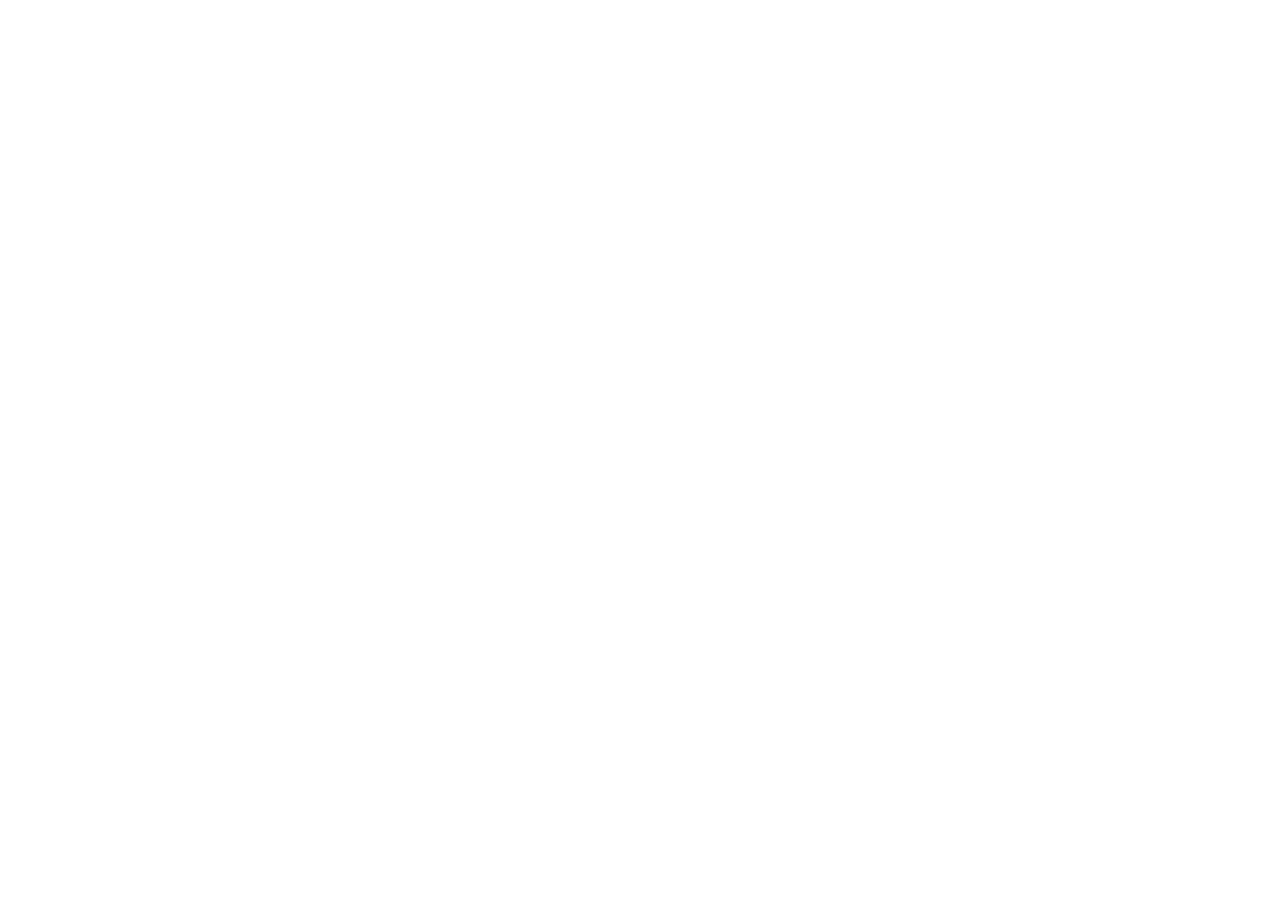
==== index.html @ 9b67566c "Init" ====
<!doctype html>
<html>
	<head>
		<title></title>
		<meta charset="utf-8">
		<meta name="viewport" content="width=device-width, initial-scale=1">
		<link rel="stylesheet" href="css/bootstrap-theme.css">
		<link rel="stylesheet" href="css/bootstrap.css">
		<link rel="stylesheet" href="css/style.css">
		<script src="js/jquery-3.2.1.min.js"></script>
		<script src="js/bootstrap.min.js"></script>
	</head>
	<body>
		<!-- TODO:  -->

		<div class="container">


			<div class="row">

			</div>

		</div>
	</body>
</html>
---- css/style.css ----
* {
    -webkit-box-sizing: border-box;
    -moz-box-sizing: border-box;
    box-sizing: border-box;
}



body {
	font-family: 'Dosis', sans-serif;
	font-size: 18px;
}


 /*breakpoint 1*/
@media screen and (max-width: 499px) {

}
 /*breakpoint 2*/
@media screen and (min-width: 500px) and (max-width: 995px) {

}
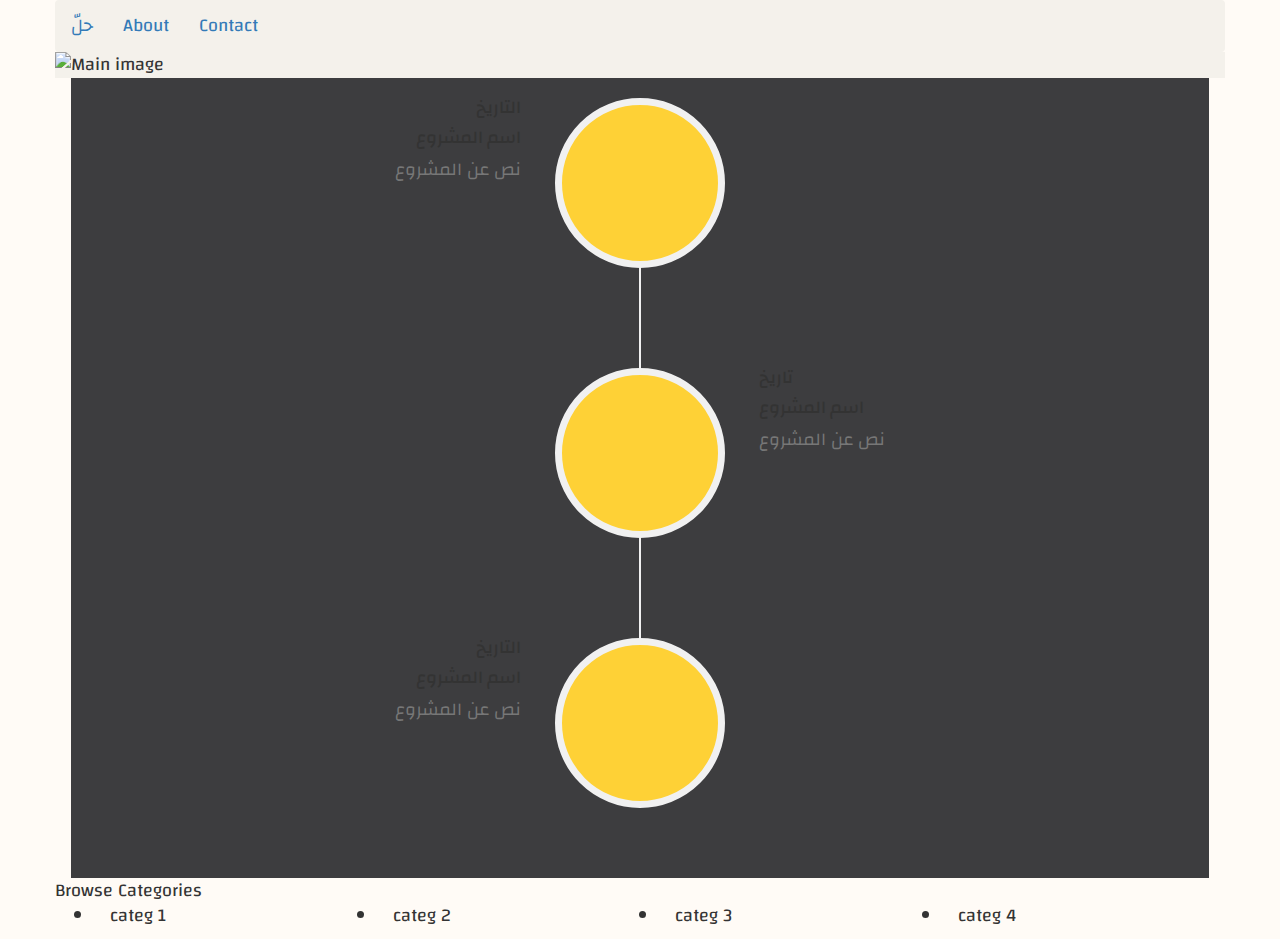
==== commit c6637ccd: "Ver 1" ====
--- a/index.html
+++ b/index.html
@@ -9,6 +9,7 @@
 		<link rel="stylesheet" href="css/style.css">
 		<script src="js/jquery-3.2.1.min.js"></script>
 		<script src="js/bootstrap.min.js"></script>
+		<link href="https://fonts.googleapis.com/css?family=Changa" rel="stylesheet">
 	</head>
 	<body>
 		<!-- TODO:  -->
@@ -16,9 +17,117 @@
 		<div class="container">
 
 
+			<!-- <div class="row header">
+				<div class="col-md-6">
+					<img src="http://via.placeholder.com/100x100" alt="Logo">
+				</div>
+				<div class="col-md-6">nav</div>
+			</div>		 -->
+
+
 			<div class="row">
+			<!-- Code source: bootstrap navbar documentation -->
+				<nav class="navbar costume-nav">
+					<div class="container-fluid">
+					<!-- Brand and toggle get grouped for better mobile display -->
+						<div class="navbar-header">
+							<button type="button" class="navbar-toggle collapsed nav-costume-btn" data-toggle="collapse" data-target="#bs-example-navbar-collapse-1" aria-expanded="false">
+							<span class="sr-only">Toggle navigation</span>
+							<span class="icon-bar icon-bar2"></span>
+							<span class="icon-bar icon-bar2"></span>
+							<span class="icon-bar icon-bar2"></span>
+							</button>
+							<a class="navbar-brand" href="#">حلّ</a>
+						</div>
+						<!-- Collect the nav links, forms, and other content for toggling -->
+						<div class="collapse navbar-collapse" id="bs-example-navbar-collapse-1">
+							<ul class="nav navbar-nav">
+								<li class="active"><a href="#">About <span class="sr-only">(current)</span></a></li>
+								<li><a href="#">Contact</a></li>
+							</ul>
+						</div><!-- /.navbar-collapse -->
+					</div><!-- /.container-fluid -->
+				</nav>
+			</div>
 
-			</div>
+			<div class="row main">
+				<div class="col-md-12 main-img">
+					<div class="main-description" style="display:none;">
+						<span class="desription">تصفّح المشاكل</span>
+						<span class="desription">جد الحلول</span>
+						<span class="desription">احصل على مكافئتك</span>
+					</div>
+					<img class="img-responsive" src="http://via.placeholder.com/1200x700" alt="Main image">
+				</div>
+			</div>			
+			<div class="row steps">
+<!-- 				<div class="col-md-3">
+					<img class="img-responsive " src="images/find.png" alt="Main image">
+				</div>
+				<div class="col-md-3">2</div>
+				<div class="col-md-3">3</div>
+				<div class="col-md-3">4</div> -->
+
+				   <ul class="timeline">
+                        <li>
+                            <div class="timeline-image">
+                                <img class="img-circle img-responsive" src="img/about/1.jpg" alt="">
+                            </div>
+                            <div class="timeline-panel">
+                                <div class="timeline-heading">
+                                    <h4>التاريخ</h4>
+                                    <h4 class="subheading">اسم المشروع</h4>
+                                </div>
+                                <div class="timeline-body">
+                                    <p class="text-muted">نص عن المشروع</p>
+                                </div>
+                            </div>
+                        </li>
+                        <li class="timeline-inverted">
+                            <div class="timeline-image">
+                                <img class="img-circle img-responsive" src="img/about/2.jpg" alt="">
+                            </div>
+                            <div class="timeline-panel">
+                                <div class="timeline-heading">
+                                    <h4>تاريخ</h4>
+                                    <h4 class="subheading">اسم المشروع</h4>
+                                </div>
+                                <div class="timeline-body">
+                                    <p class="text-muted">نص عن المشروع</p>
+                                </div>
+                            </div>
+                        </li>
+                        <li>
+                            <div class="timeline-image">
+                                <img class="img-circle img-responsive" src="img/about/3.jpg" alt="">
+                            </div>
+                            <div class="timeline-panel">
+                                <div class="timeline-heading">
+                                    <h4>التاريخ</h4>
+                                    <h4 class="subheading">اسم المشروع</h4>
+                                </div>
+                                <div class="timeline-body">
+                                    <p class="text-muted">نص عن المشروع</p>
+                                </div>
+                            </div>
+                        </li>
+
+                    
+                    </ul>
+
+
+			</div>	
+			<div class="row browse-title">
+				<span>Browse Categories</span>
+			</div>		
+			<ul class="row categories">
+				<li class="col-md-3">categ 1</li>
+				<li class="col-md-3">categ 2</li>
+				<li class="col-md-3">categ 3</li>
+				<li class="col-md-3">categ 4</li>
+			</ul>
+
+
 
 		</div>
 	</body>
--- a/css/style.css
+++ b/css/style.css
@@ -3,6 +3,12 @@
     -webkit-box-sizing: border-box;
     -moz-box-sizing: border-box;
     box-sizing: border-box;
+
+    /*direction: rtl;*/
+
+
+    /*background-color: #fffbf6;*/
+    /*border: 1px solid red;*/
 }
 
 
@@ -10,10 +16,242 @@
 body {
 	font-family: 'Dosis', sans-serif;
 	font-size: 18px;
-}
-
-
- /*breakpoint 1*/
+    background-color: #fffbf6;
+    font-family: 'Changa', sans-serif;
+}
+
+.header {
+    background-color: #f4f1eb;
+}
+
+.main {
+    background-color: #f4f1eb;
+}
+
+.costume-nav{
+    background-color: #f4f1eb;
+    margin-bottom: 0;
+    font-family: 'Changa', sans-serif;
+        /*float: left !important;*/
+}
+
+.nav-costume-btn {
+    background-color: #f4f1eb;
+}
+
+.icon-bar2{
+    background-color: #000;
+}
+
+
+.main-description{
+    position: absolute;
+    z-index: 100;
+    left: 50%;
+    right: 50%;
+    width: 200px;
+
+    /*display: block;*/
+
+}
+
+.desription{
+        position: relative;
+    float: left;
+    top: 50%;
+    left: 50%;
+    margin: 0 auto;
+    transform: translate(-50%, -50%);
+}
+
+.steps {
+    background-color: #3d3d3f;
+    height: 800px;
+    margin-right: 1px;
+    margin-left: 1px;
+    padding: 20px;
+}
+
+.main-img{
+    padding-left: 0;
+    padding-right: 0;
+}
+
+
+
+
+/********************BOOTSTAP TIMELINE**********************/
+
+.timeline {
+  list-style: none;
+  padding: 0;
+  position: relative;
+}
+.timeline:before {
+  top: 0;
+  bottom: 0;
+  position: absolute;
+  content: "";
+  width: 2px;
+  background-color: #f1f1f1;
+  left: 40px;
+  margin-left: -1.5px;
+}
+.timeline > li {
+  margin-bottom: 50px;
+  position: relative;
+  min-height: 50px;
+}
+.timeline > li:before,
+.timeline > li:after {
+  content: " ";
+  display: table;
+}
+.timeline > li:after {
+  clear: both;
+}
+.timeline > li .timeline-panel {
+  width: 100%;
+  float: right;
+  padding: 0 20px 0 100px;
+  position: relative;
+  text-align: left;
+}
+.timeline > li .timeline-panel:before {
+  border-left-width: 0;
+  border-right-width: 15px;
+  left: -15px;
+  right: auto;
+}
+.timeline > li .timeline-panel:after {
+  border-left-width: 0;
+  border-right-width: 14px;
+  left: -14px;
+  right: auto;
+}
+.timeline > li .timeline-image {
+  left: 0;
+  margin-left: 0;
+  width: 80px;
+  height: 80px;
+  position: absolute;
+  z-index: 100;
+  background-color: #fed136;
+  color: white;
+  border-radius: 100%;
+  border: 7px solid #f1f1f1;
+  text-align: center;
+}
+.timeline > li .timeline-image h4 {
+  font-size: 10px;
+  margin-top: 12px;
+  line-height: 14px;
+}
+.timeline > li.timeline-inverted > .timeline-panel {
+  float: right;
+  text-align: left;
+  padding: 0 20px 0 100px;
+}
+.timeline > li.timeline-inverted > .timeline-panel:before {
+  border-left-width: 0;
+  border-right-width: 15px;
+  left: -15px;
+  right: auto;
+}
+.timeline > li.timeline-inverted > .timeline-panel:after {
+  border-left-width: 0;
+  border-right-width: 14px;
+  left: -14px;
+  right: auto;
+}
+.timeline > li:last-child {
+  margin-bottom: 0;
+}
+.timeline .timeline-heading h4 {
+  margin-top: 0;
+  color: inherit;
+}
+.timeline .timeline-heading h4.subheading {
+  text-transform: none;
+}
+.timeline .timeline-body > p,
+.timeline .timeline-body > ul {
+  margin-bottom: 0;
+}
+@media (min-width: 768px) {
+  .timeline:before {
+    left: 50%;
+  }
+  .timeline > li {
+    margin-bottom: 100px;
+    min-height: 100px;
+  }
+  .timeline > li .timeline-panel {
+    width: 41%;
+    float: left;
+    padding: 0 20px 20px 30px;
+    text-align: right;
+  }
+  .timeline > li .timeline-image {
+    width: 100px;
+    height: 100px;
+    left: 50%;
+    margin-left: -50px;
+  }
+  .timeline > li .timeline-image h4 {
+    font-size: 13px;
+    margin-top: 16px;
+    line-height: 18px;
+  }
+  .timeline > li.timeline-inverted > .timeline-panel {
+    float: right;
+    text-align: left;
+    padding: 0 30px 20px 20px;
+  }
+}
+@media (min-width: 992px) {
+  .timeline > li {
+    min-height: 150px;
+  }
+  .timeline > li .timeline-panel {
+    padding: 0 20px 20px;
+  }
+  .timeline > li .timeline-image {
+    width: 150px;
+    height: 150px;
+    margin-left: -75px;
+  }
+  .timeline > li .timeline-image h4 {
+    font-size: 18px;
+    margin-top: 30px;
+    line-height: 26px;
+  }
+  .timeline > li.timeline-inverted > .timeline-panel {
+    padding: 0 20px 20px;
+  }
+}
+@media (min-width: 1200px) {
+  .timeline > li {
+    min-height: 170px;
+  }
+  .timeline > li .timeline-panel {
+    padding: 0 20px 20px 100px;
+  }
+  .timeline > li .timeline-image {
+    width: 170px;
+    height: 170px;
+    margin-left: -85px;
+  }
+  .timeline > li .timeline-image h4 {
+    margin-top: 40px;
+  }
+  .timeline > li.timeline-inverted > .timeline-panel {
+    padding: 0 100px 20px 20px;
+  }
+}
+
+
+
 @media screen and (max-width: 499px) {
 
 }
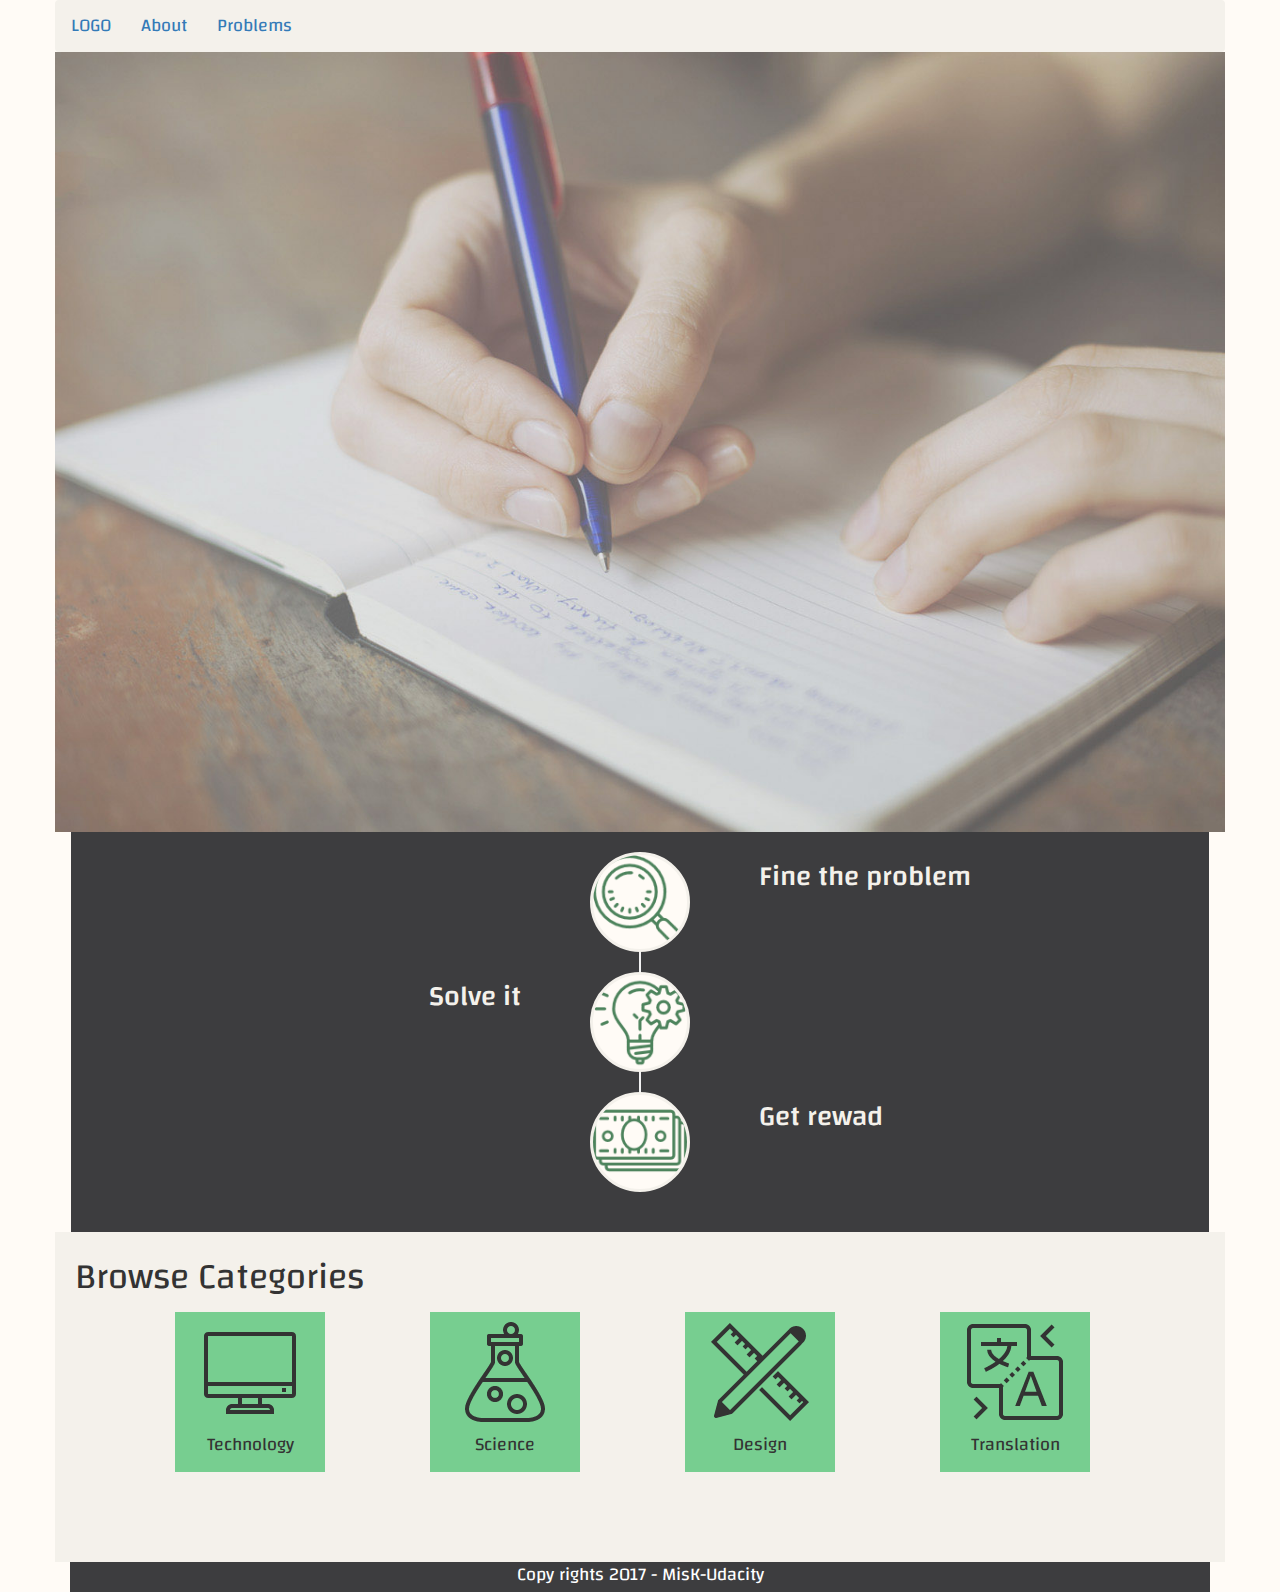
==== commit 1c8ba0f7: "Ver 2" ====
--- a/index.html
+++ b/index.html
@@ -16,34 +16,25 @@
 
 		<div class="container">
 
-
-			<!-- <div class="row header">
-				<div class="col-md-6">
-					<img src="http://via.placeholder.com/100x100" alt="Logo">
-				</div>
-				<div class="col-md-6">nav</div>
-			</div>		 -->
-
-
 			<div class="row">
 			<!-- Code source: bootstrap navbar documentation -->
 				<nav class="navbar costume-nav">
 					<div class="container-fluid">
 					<!-- Brand and toggle get grouped for better mobile display -->
-						<div class="navbar-header">
+						<div class="navbar-header nav-links">
 							<button type="button" class="navbar-toggle collapsed nav-costume-btn" data-toggle="collapse" data-target="#bs-example-navbar-collapse-1" aria-expanded="false">
 							<span class="sr-only">Toggle navigation</span>
 							<span class="icon-bar icon-bar2"></span>
 							<span class="icon-bar icon-bar2"></span>
 							<span class="icon-bar icon-bar2"></span>
 							</button>
-							<a class="navbar-brand" href="#">حلّ</a>
+							<a class="navbar-brand" href="index.html">LOGO</a>
 						</div>
 						<!-- Collect the nav links, forms, and other content for toggling -->
 						<div class="collapse navbar-collapse" id="bs-example-navbar-collapse-1">
 							<ul class="nav navbar-nav">
-								<li class="active"><a href="#">About <span class="sr-only">(current)</span></a></li>
-								<li><a href="#">Contact</a></li>
+								<li class="active"><a href="index.html">About <span class="sr-only">(current)</span></a></li>
+								<li><a href="problems.html">Problems</a></li>
 							</ul>
 						</div><!-- /.navbar-collapse -->
 					</div><!-- /.container-fluid -->
@@ -57,7 +48,8 @@
 						<span class="desription">جد الحلول</span>
 						<span class="desription">احصل على مكافئتك</span>
 					</div>
-					<img class="img-responsive" src="http://via.placeholder.com/1200x700" alt="Main image">
+					<!-- http://via.placeholder.com/1200x700 -->
+					<img class="img-responsive" src="images/mainbg.jpg" alt="Main image">
 				</div>
 			</div>			
 			<div class="row steps">
@@ -69,65 +61,79 @@
 				<div class="col-md-3">4</div> -->
 
 				   <ul class="timeline">
-                        <li>
+				   	    <li class="timeline-inverted">
                             <div class="timeline-image">
-                                <img class="img-circle img-responsive" src="img/about/1.jpg" alt="">
+                                <img class="img-circle img-responsive" src="images/Search.png" alt="">
                             </div>
                             <div class="timeline-panel">
                                 <div class="timeline-heading">
-                                    <h4>التاريخ</h4>
-                                    <h4 class="subheading">اسم المشروع</h4>
+                                    <h4></h4>
+                                    <h4 class="subheading">Fine the problem</h4>
                                 </div>
                                 <div class="timeline-body">
-                                    <p class="text-muted">نص عن المشروع</p>
+                                    <!-- <p class="text-muted"></p> -->
+                                </div>
+                            </div>
+                        </li>
+              
+                        <li>
+                            <div class="timeline-image">
+                                <img class="img-circle img-responsive" src="images/solveProblem.png" alt="">
+                            </div>
+                            <div class="timeline-panel">
+                                <div class="timeline-heading">
+                                    <h4></h4>
+                                    <h4 class="subheading">Solve it </h4>
+                                </div>
+                                <div class="timeline-body">
+                                    <p class="text-muted"></p>
                                 </div>
                             </div>
                         </li>
                         <li class="timeline-inverted">
                             <div class="timeline-image">
-                                <img class="img-circle img-responsive" src="img/about/2.jpg" alt="">
+                                <img class="img-circle img-responsive" src="images/Money.png" alt="">
                             </div>
                             <div class="timeline-panel">
                                 <div class="timeline-heading">
-                                    <h4>تاريخ</h4>
-                                    <h4 class="subheading">اسم المشروع</h4>
+                                    <h4></h4>
+                                    <h4 class="subheading">Get rewad</h4>
                                 </div>
                                 <div class="timeline-body">
-                                    <p class="text-muted">نص عن المشروع</p>
-                                </div>
-                            </div>
-                        </li>
-                        <li>
-                            <div class="timeline-image">
-                                <img class="img-circle img-responsive" src="img/about/3.jpg" alt="">
-                            </div>
-                            <div class="timeline-panel">
-                                <div class="timeline-heading">
-                                    <h4>التاريخ</h4>
-                                    <h4 class="subheading">اسم المشروع</h4>
-                                </div>
-                                <div class="timeline-body">
-                                    <p class="text-muted">نص عن المشروع</p>
+                                    <p class="text-muted"></p>
                                 </div>
                             </div>
                         </li>
 
                     
                     </ul>
-
-
+				
 			</div>	
 			<div class="row browse-title">
 				<span>Browse Categories</span>
-			</div>		
-			<ul class="row categories">
-				<li class="col-md-3">categ 1</li>
-				<li class="col-md-3">categ 2</li>
-				<li class="col-md-3">categ 3</li>
-				<li class="col-md-3">categ 4</li>
-			</ul>
+			</div>
+			<div class="row category-block">	
+				<div class="col-md-6 category">
+					<img class="cat-img center-block" src="images/tech.png" alt="">
+					<span>Technology</span>
+				</div>
+				<div class="col-md-6 category">
+					<img class="cat-img center-block" src="images/science.png" alt="">
+					<span>Science</span>
+				</div>
+				<div class="col-md-6 category">
+					<img class="cat-img center-block" src="images/design.png" alt="">
+					<span>Design</span>
+				</div>
+				<div class="col-md-6 category">
+					<img class="cat-img center-block" src="images/trans.png" alt="">
+					<span>Translation</span>
+				</div>
+			</div>	
 
 
+
+			<footer class="row footer">Copy rights 2017 - MisK-Udacity</footer>
 
 		</div>
 	</body>
--- a/css/style.css
+++ b/css/style.css
@@ -34,6 +34,9 @@
     font-family: 'Changa', sans-serif;
         /*float: left !important;*/
 }
+
+
+
 
 .nav-costume-btn {
     background-color: #f4f1eb;
@@ -66,7 +69,7 @@
 
 .steps {
     background-color: #3d3d3f;
-    height: 800px;
+    height: 400px;
     margin-right: 1px;
     margin-left: 1px;
     padding: 20px;
@@ -77,6 +80,125 @@
     padding-right: 0;
 }
 
+
+.browse-title {
+     background-color: #f4f1eb;
+     height: 80px;
+     padding: 20px;
+     font-size: 2em;
+}
+
+.category-block {
+
+background-color: #f4f1eb;
+     height: 250px;
+padding-left: 120px;
+     /*margin:auto;*/
+
+
+}
+
+.category:hover {
+     background-color: #4d835c;
+
+     /*margin:auto;*/
+
+}
+
+.category {
+
+    list-style: none;
+    height: 160px;
+     background-color: #77ce90;
+     margin-right: 10%;
+     width: 150px;
+     margin-bottom: 20px;
+
+     padding: 10px;
+     font-size: 1em;
+      display:inline-block;
+      text-align: center;
+
+}
+
+.cat-img {
+    padding-bottom: 10px;
+}
+
+.footer{
+    width: 100%;
+    position: relative;
+    bottom: 0;
+    height: 30px;
+    background-color: #3d3d3f;
+    text-align: center;
+vertical-align: middle;
+color: #fff;
+margin: 0;
+}
+
+.problem-card{
+    width: 100%;
+    height: 100px;
+    /*position: relative;*/
+    background-color: #fff;
+    /*float: right;*/
+    -webkit-box-shadow: 2px 2px 16px 0px rgba(50, 50, 50, 0.45);
+-moz-box-shadow:    2px 2px 16px 0px rgba(50, 50, 50, 0.45);
+box-shadow:         2px 2px 16px 0px rgba(50, 50, 50, 0.45);
+background-color: #fffbf6;
+-webkit-border-radius: 5px;
+-moz-border-radius: 5px;
+border-radius: 5px;
+/*margin:10px;*/
+/*margin-left: 20px;*/
+margin-top: 15px;
+margin-bottom: 15px;
+}
+
+.problems{
+    height: 100%;
+    background-color: #f4f1eb;
+    padding: 20px;
+    margin: 
+
+
+}
+
+.filter{
+    background-color: #f4f1eb;
+
+    height: 100px;
+    /*width: 100%;*/
+
+}
+/*
+.problem-nav{
+    height: 100%;
+    width: 40;
+    margin: 20px;
+    background-color: #fff;
+    float: left;
+    position: relative;
+    z-index: 500;
+
+}*/
+
+@media screen and (max-width: 499px) {
+.category-block {
+
+     height: 800px;
+     /*margin:auto;*/
+
+
+}
+}
+@media screen and (min-width: 500px) and (max-width: 1199px) {
+.category-block {
+
+     height: 400px;
+}
+}
 
 
 
@@ -136,10 +258,10 @@
   height: 80px;
   position: absolute;
   z-index: 100;
-  background-color: #fed136;
+  background-color: #fffbf6;
   color: white;
   border-radius: 100%;
-  border: 7px solid #f1f1f1;
+  border: 3px solid #f4f1eb;
   text-align: center;
 }
 .timeline > li .timeline-image h4 {
@@ -169,10 +291,11 @@
 }
 .timeline .timeline-heading h4 {
   margin-top: 0;
-  color: inherit;
+  color: #f4f1eb;
 }
 .timeline .timeline-heading h4.subheading {
   text-transform: none;
+  font-size: 28px;
 }
 .timeline .timeline-body > p,
 .timeline .timeline-body > ul {
@@ -183,7 +306,7 @@
     left: 50%;
   }
   .timeline > li {
-    margin-bottom: 100px;
+    margin-bottom: 20px;
     min-height: 100px;
   }
   .timeline > li .timeline-panel {
@@ -199,63 +322,57 @@
     margin-left: -50px;
   }
   .timeline > li .timeline-image h4 {
-    font-size: 13px;
+    font-size: 20px;
     margin-top: 16px;
     line-height: 18px;
   }
   .timeline > li.timeline-inverted > .timeline-panel {
     float: right;
     text-align: left;
-    padding: 0 30px 20px 20px;
+    padding: 0 30px 0px 20px;
   }
 }
 @media (min-width: 992px) {
   .timeline > li {
-    min-height: 150px;
+    min-height: 100px;
+    margin-bottom: 20px;
   }
   .timeline > li .timeline-panel {
     padding: 0 20px 20px;
   }
   .timeline > li .timeline-image {
-    width: 150px;
-    height: 150px;
-    margin-left: -75px;
+    width: 100px;
+    height: 100px;
+    margin-left: -50px;
   }
   .timeline > li .timeline-image h4 {
-    font-size: 18px;
+    font-size: 20px;
     margin-top: 30px;
     line-height: 26px;
   }
   .timeline > li.timeline-inverted > .timeline-panel {
-    padding: 0 20px 20px;
+    padding: 0 20px 0px;
   }
 }
 @media (min-width: 1200px) {
   .timeline > li {
-    min-height: 170px;
+    min-height: 100px;
+    margin-bottom: 20px;
   }
   .timeline > li .timeline-panel {
     padding: 0 20px 20px 100px;
   }
   .timeline > li .timeline-image {
-    width: 170px;
-    height: 170px;
-    margin-left: -85px;
+    width: 100px;
+    height: 100px;
+    margin-left: -50px;
   }
   .timeline > li .timeline-image h4 {
     margin-top: 40px;
+    font-size: 30px;
   }
   .timeline > li.timeline-inverted > .timeline-panel {
-    padding: 0 100px 20px 20px;
-  }
-}
-
-
-
-@media screen and (max-width: 499px) {
-
-}
- /*breakpoint 2*/
-@media screen and (min-width: 500px) and (max-width: 995px) {
-
-}+    padding: 0 100px 0px 20px;
+  }
+}
+
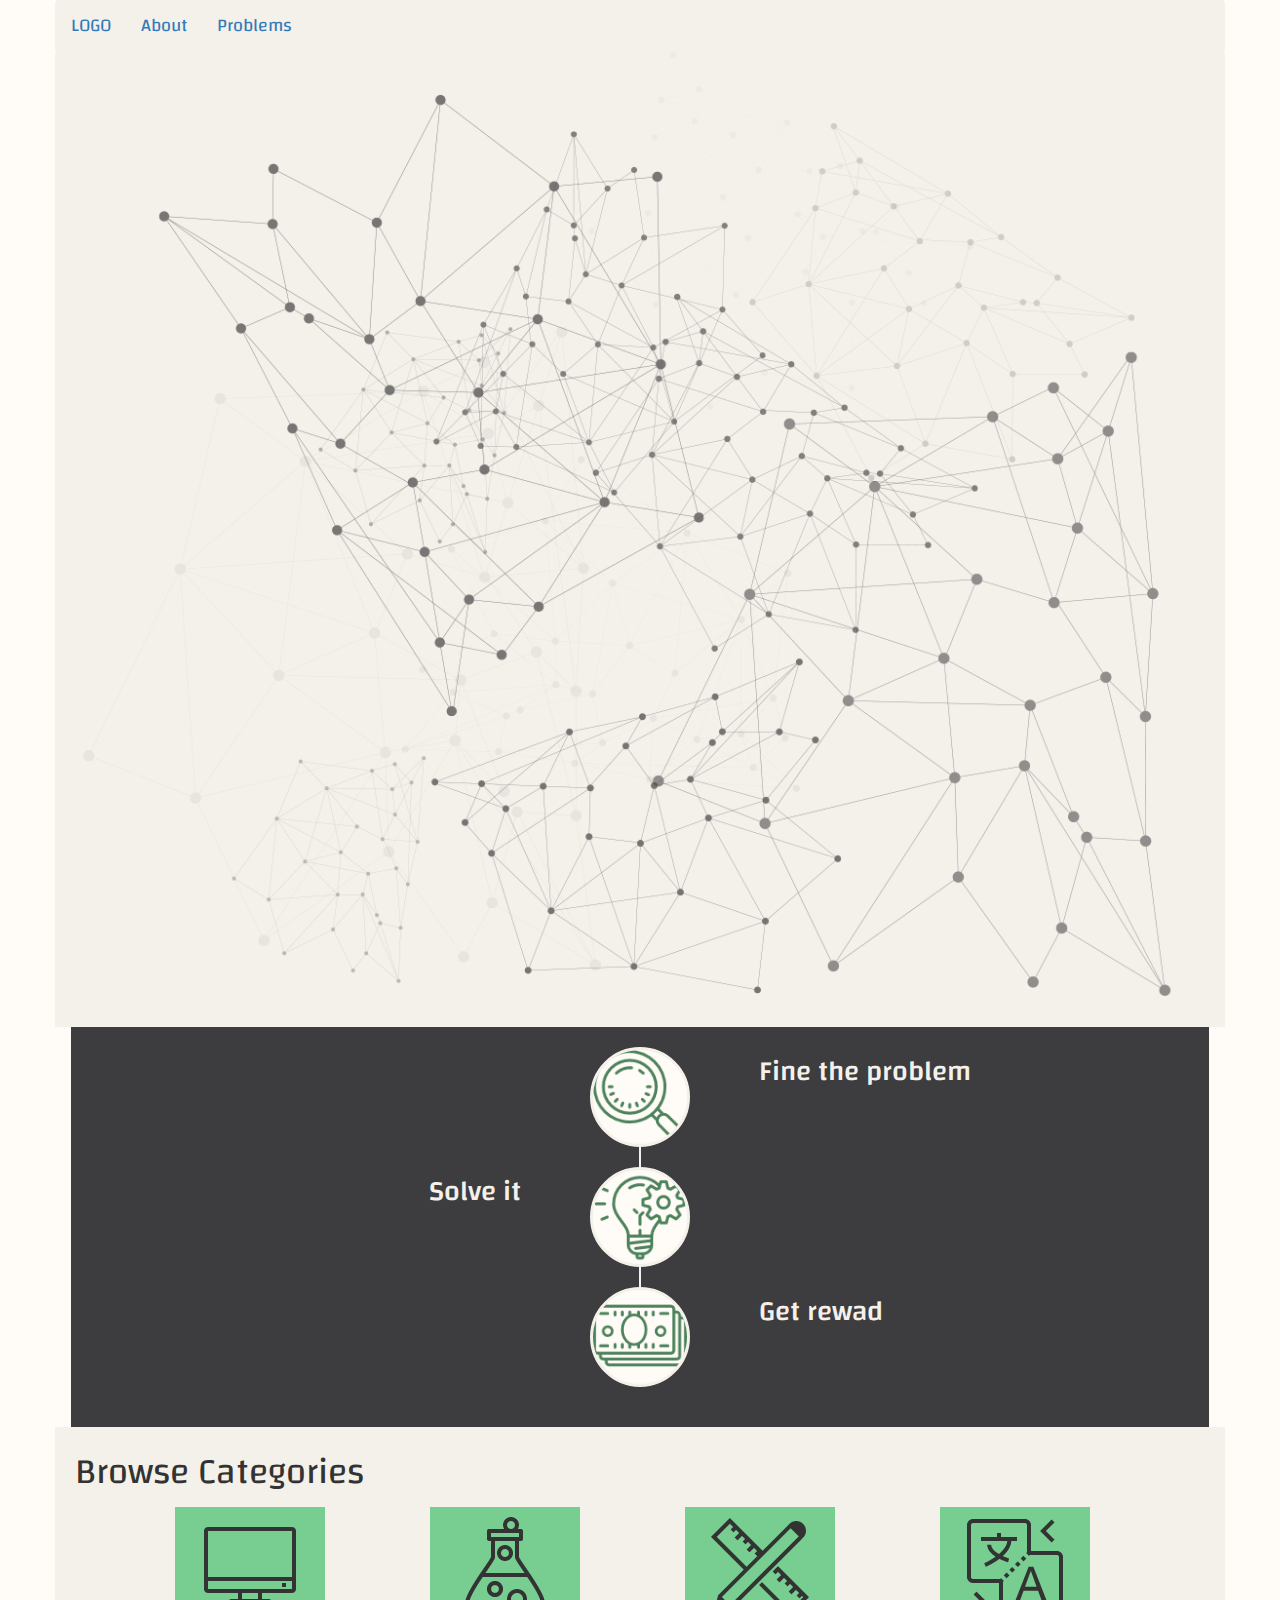
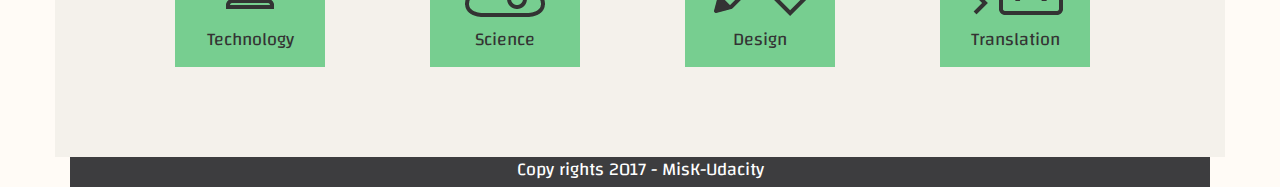
==== commit e8278b66: "version 4" ====
--- a/index.html
+++ b/index.html
@@ -49,7 +49,7 @@
 						<span class="desription">احصل على مكافئتك</span>
 					</div>
 					<!-- http://via.placeholder.com/1200x700 -->
-					<img class="img-responsive" src="images/mainbg.jpg" alt="Main image">
+					<img class="img-responsive" src="images/mainbg.png" alt="Main image">
 				</div>
 			</div>			
 			<div class="row steps">
--- a/css/style.css
+++ b/css/style.css
@@ -172,6 +172,33 @@
     /*width: 100%;*/
 
 }
+
+
+.reward{
+    float: right;
+    /*margin-top: -15px;*/
+    bottom: 10px;
+    position: absolute;
+    right:10px;
+
+}
+
+.p1 {
+    padding-top: 1px;
+}
+
+.p2 {
+    padding-top: 1px;
+}
+
+
+.btn-solve{
+position: absolute;
+bottom: 10px;
+left:10px;
+
+}
+
 /*
 .problem-nav{
     height: 100%;
@@ -191,6 +218,10 @@
      /*margin:auto;*/
 
 
+}
+
+.problem-card{
+    height: 140px;
 }
 }
 @media screen and (min-width: 500px) and (max-width: 1199px) {
